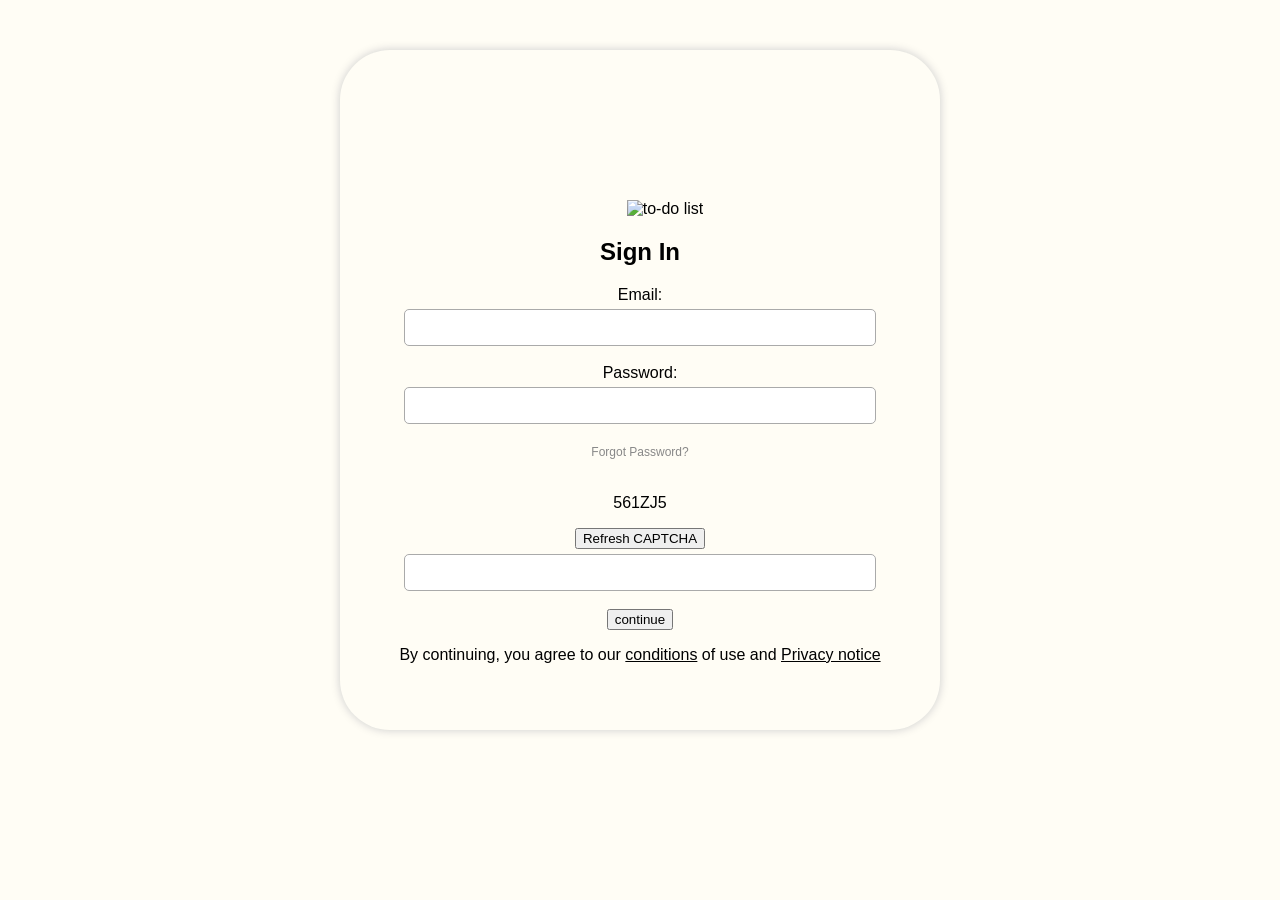
==== signin.html @ 2431fcba "Add files via upload Finishing my first project" ====
<!DOCTYPE html>
<html lang="en">
<head>
  <meta charset="UTF-8" />
  <meta name="viewport" content="width=device-width, initial-scale=1.0"/>
  <title>Sign In</title>
  <link rel="stylesheet" href="style.css" />
  <script src="script.js"></script>

</head>
<body>
  <div class="signin-container">
    <center><img src="logo2.png" class="logo-img" alt="to-do list" width="150px"/></center>
    <h2>Sign In</h2>
    <form >
      <label>Email:</label><br>
      <input type="email" name="email" required><br><br>

      <label>Password:</label><br>
      <input type="password" name="password" required><br><br>

      <a href="#" class="forgot-password">Forgot Password?</a><br><br>
     <p id="captcha"></p>
     <button onclick="generateCaptcha()">Refresh CAPTCHA</button>
     <input type="text" name="captcha" required><br><br>
     <button onclick="window.location.href='home.html'">continue</button>
     
    
     

      
      <p>By continuing, you agree to our <u>conditions</u> of use and <u>Privacy notice</u></p>
    </form>
  </div>
</body>
</html>
---- style.css ----
.logo-img{
    padding-left:50px;
    padding-top:100px;
    
}
body {
    font-family: Arial, sans-serif;
    background-color:#FFFDF5;
    text-align: center;
    margin: 0;
    padding: 0;
  }
  
  
  .signin-btn {
    padding: 10px 20px;
    font-size: 18px;
    margin-top: 20px;
    cursor: pointer;
  }
  
  .signin-container {
    background-color:#FFFDF5;
    max-width: 500px;
    margin-top:500px;
    margin: 50px auto;
    padding: 50px;
    border-radius: 50px;
    box-shadow: 0 0 10px #ccc;
  }
  
  input[type="email"],
  input[type="password"],
  input[type="text"] {
    width: 90%;
    padding: 10px;
    margin-top: 5px;
    border: 1px solid #aaa;
    border-radius: 5px;
  }
  
  button[type="submit"] {
    margin-top: 15px;
    padding: 10px 20px;
    font-size: 16px;
    background-color: #4285f4;
    color: white;
    border: none;
    border-radius: 5px;
    cursor: pointer;
    
  }
  
  .forgot-password {
    font-size: 12px;
    color: #888;
    text-decoration: none;
  }
  .signin-btn:hover {
    text-decoration: underline;
    color: #4285f4;
    background-color: #f0f0f0;
  }
  .footer {
    text-align: center;
    margin-top: 30px;
    font-family: Arial, sans-serif;
  }
  
  .footer-link {
    margin: 0 15px;
    color: #0066c0;
    text-decoration: none;
    font-size: 14px;
  }
  
  .footer-link:hover {
    text-decoration: underline;
  }
  
  .footer-text {
    margin-top: 10px;
    font-size: 12px;
    color: #555;
  }
  .main-heading {
    font-size: 32px;
    margin-top: 20px;
    color: #333;
  }
  
  .tagline {
    font-size: 18px;
    color: #666;
    margin-bottom: 20px;
  }
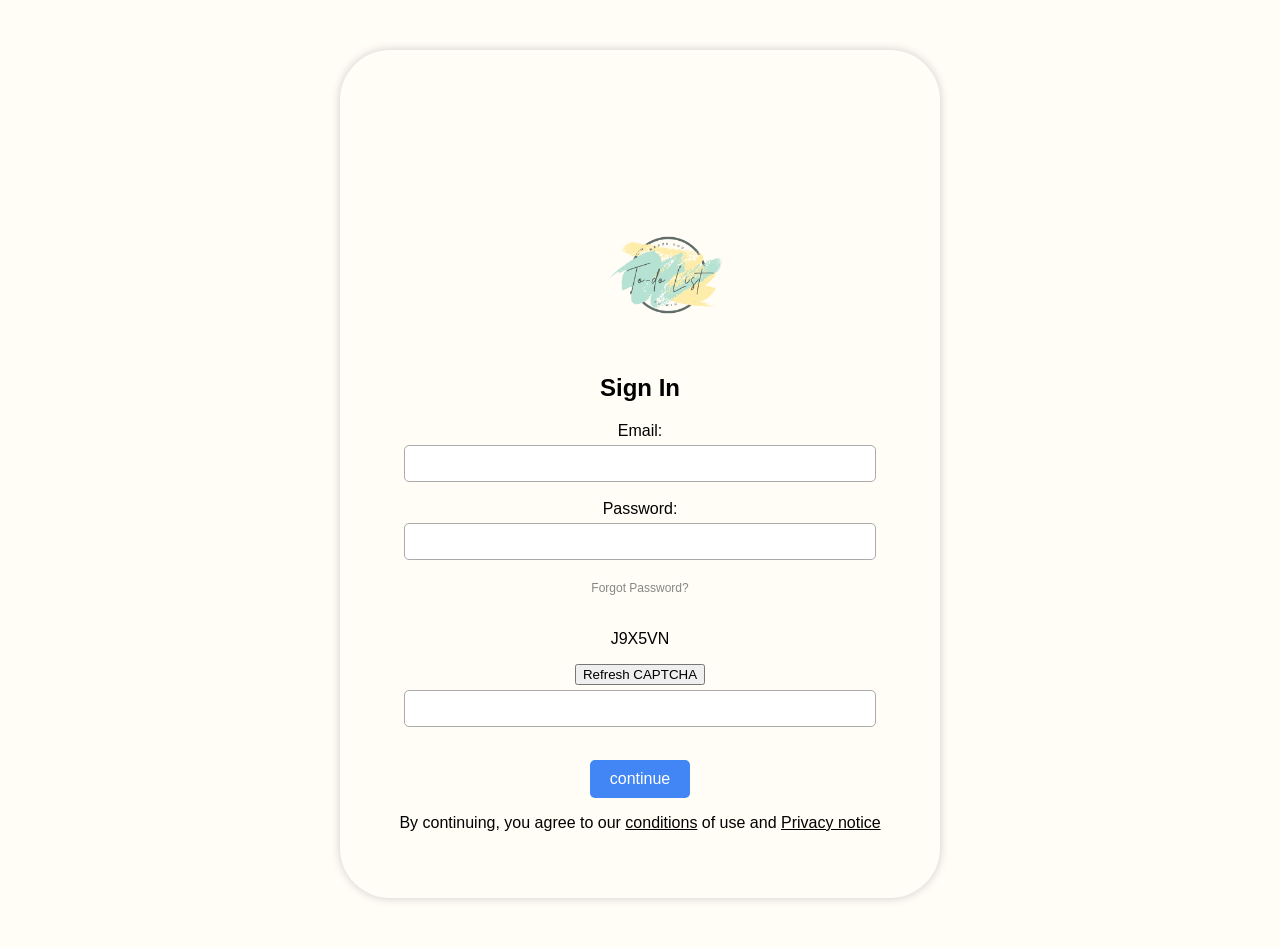
==== commit 215699f0: "Update signin.html" ====
--- a/signin.html
+++ b/signin.html
@@ -12,7 +12,7 @@
   <div class="signin-container">
     <center><img src="logo2.png" class="logo-img" alt="to-do list" width="150px"/></center>
     <h2>Sign In</h2>
-    <form >
+    <form action="home.html" >
       <label>Email:</label><br>
       <input type="email" name="email" required><br><br>
 
@@ -23,7 +23,7 @@
      <p id="captcha"></p>
      <button onclick="generateCaptcha()">Refresh CAPTCHA</button>
      <input type="text" name="captcha" required><br><br>
-     <button onclick="window.location.href='home.html'">continue</button>
+     <button type="submit">continue</button>
      
     
      
